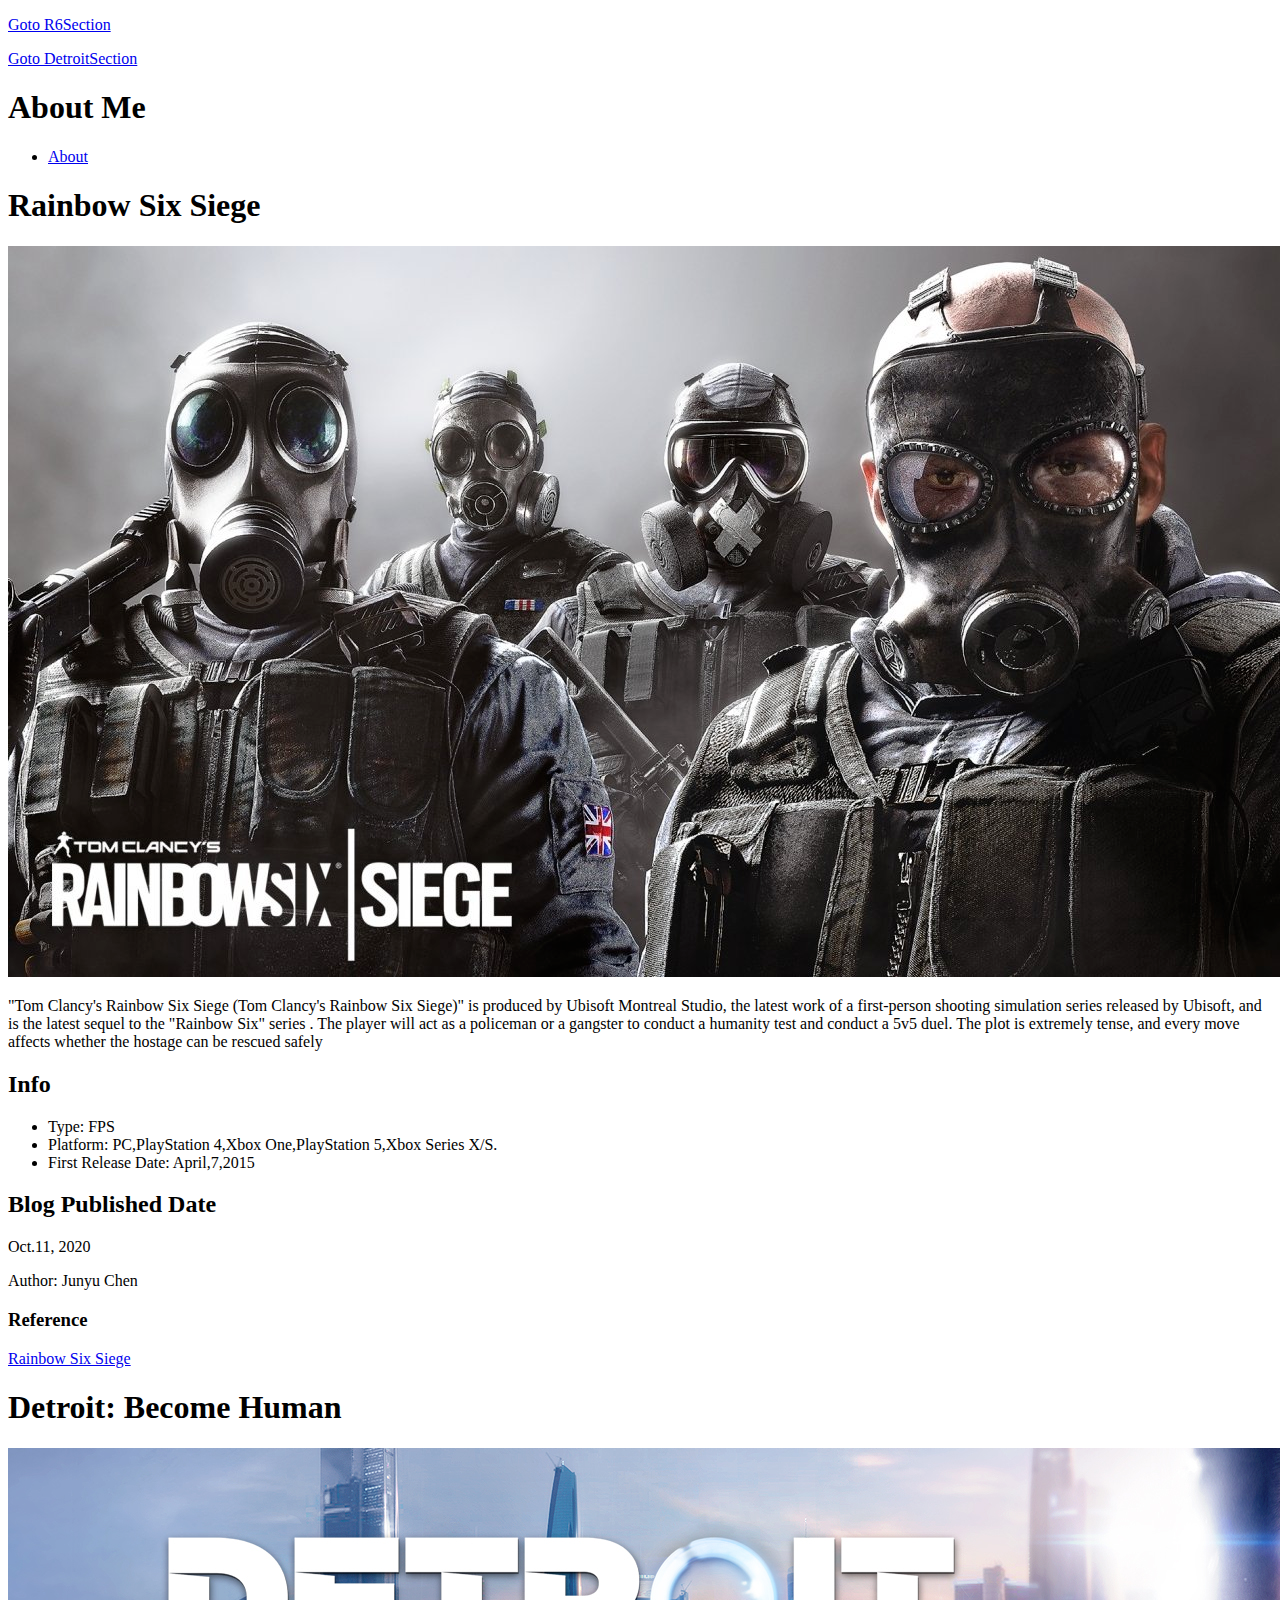
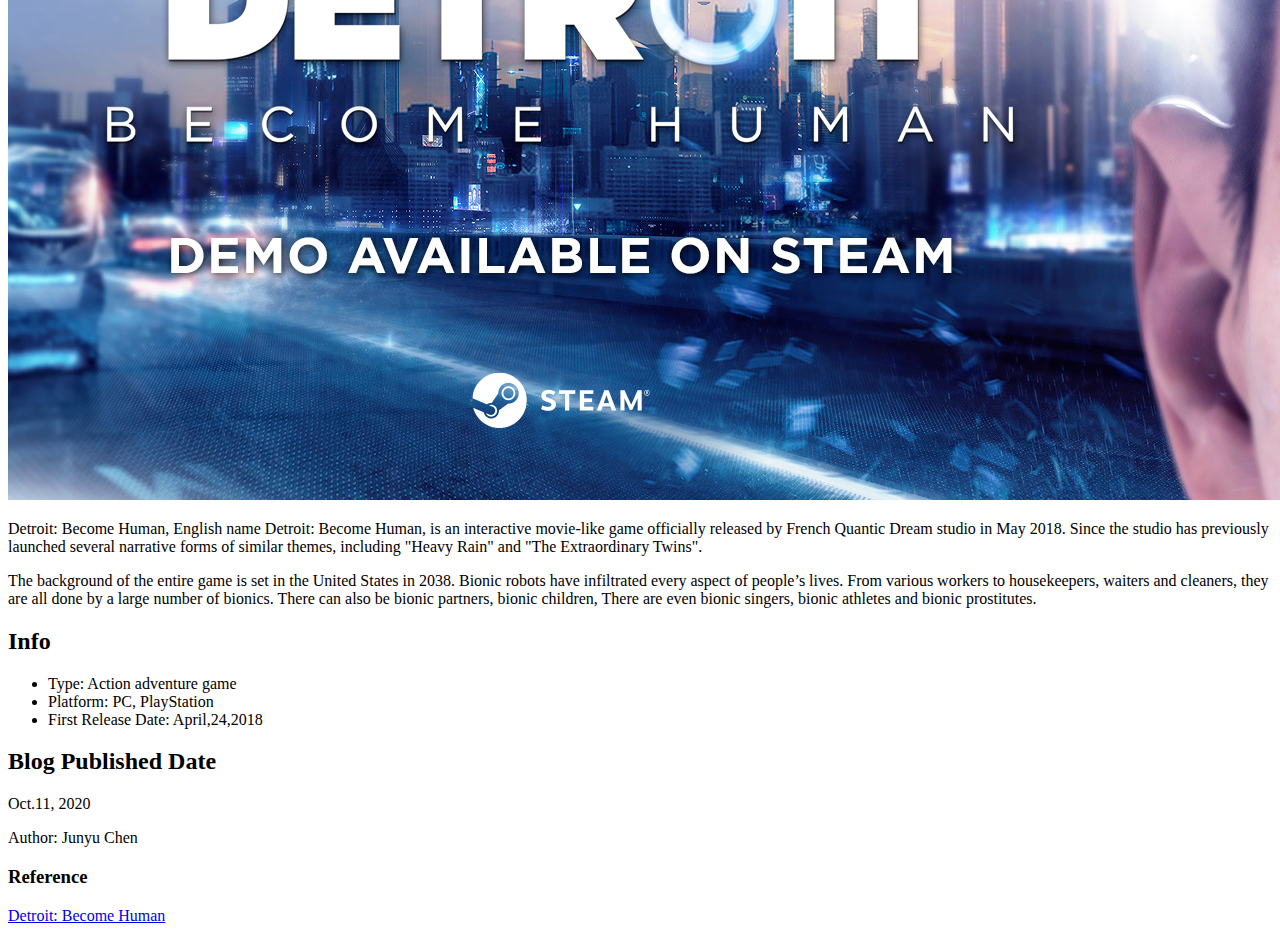
==== index.html @ 17553d14 "Add files via upload" ====
<!DOCTYPE html>
<html lang="en">
<p><a href="#Rainbow Six Siege">Goto R6Section</a>
<p><a href="#Detroit: Become Human">Goto DetroitSection</a>

    <body>
        <header>
            <h1>About Me</h1>
        </header>
        <nav>
            <ul>
                <li><a href="放网址的地方">About</a></li>
            </ul>
        </nav>
    </body>

<head>
    <meta charset="UTF-8">
    <meta name="viewport" content="width=device-width, initial-scale=1.0">
    <title>Rainbow Six Siege</title>
</head>

<h1 id="Rainbow Six Siege" class="section-heading">Rainbow Six Siege</h1>

<p><img src="R6.png" alt="Rainbow Six Siege"></p>

<p>"Tom Clancy's Rainbow Six Siege (Tom Clancy's Rainbow Six Siege)" is produced by Ubisoft Montreal Studio, the latest work of a first-person shooting simulation series released by Ubisoft, and is the latest sequel to the "Rainbow Six" series . The player will act as a policeman or a gangster to conduct a humanity test and conduct a 5v5 duel. The plot is extremely tense, and every move affects whether the hostage can be rescued safely</p>

<h2 id="Rainbow Six Siege">Info</h2>
<ul class="burndown">
    <li>Type: FPS</li>
    <li>Platform: PC,PlayStation 4,Xbox One,PlayStation 5,Xbox Series X/S.</li>
    <li>First Release Date: April,7,2015</li>
</ul>

<h2>Blog Published Date</h2>
<p>Oct.11, 2020</p>
<p>Author: Junyu Chen</p>

<h3>Reference</h3>
<p><a href="https://www.ubisoft.com/en-gb/game/rainbow-six/siege">Rainbow Six Siege</a></p>

</body>

</html>

<head>
    <meta charset="UTF-8">
    <meta name="viewport" content="width=device-width, initial-scale=1.0">
    <title>Detroit: Become Human</title>
</head>
<body>
<h1 id="Detroit: Become Human" class="section-heading">Detroit: Become Human</h1>

<p><img src="DB.png" alt="Detroit: Become Human"></p>

<p>Detroit: Become Human, English name Detroit: Become Human, is an interactive movie-like game officially released by French Quantic Dream studio in May 2018. Since the studio has previously launched several narrative forms of similar themes, including "Heavy Rain" and "The Extraordinary Twins".</p>
<p>The background of the entire game is set in the United States in 2038. Bionic robots have infiltrated every aspect of people’s lives. From various workers to housekeepers, waiters and cleaners, they are all done by a large number of bionics. There can also be bionic partners, bionic children, There are even bionic singers, bionic athletes and bionic prostitutes.</p>
<h2 id="Detroit: Become Human">Info</h2>
<ul class="burndown">
    <li>Type: Action adventure game</li>
    <li>Platform: PC, PlayStation</li>
    <li>First Release Date: April,24,2018</li>
</ul>

<h2>Blog Published Date</h2>
<p>Oct.11, 2020</p>
<p>Author: Junyu Chen</p>

<h3>Reference</h3>
<p><a href="https://www.playstation.com/en-us/games/detroit-become-human-ps4/">Detroit: Become Human</a></p>


</html>
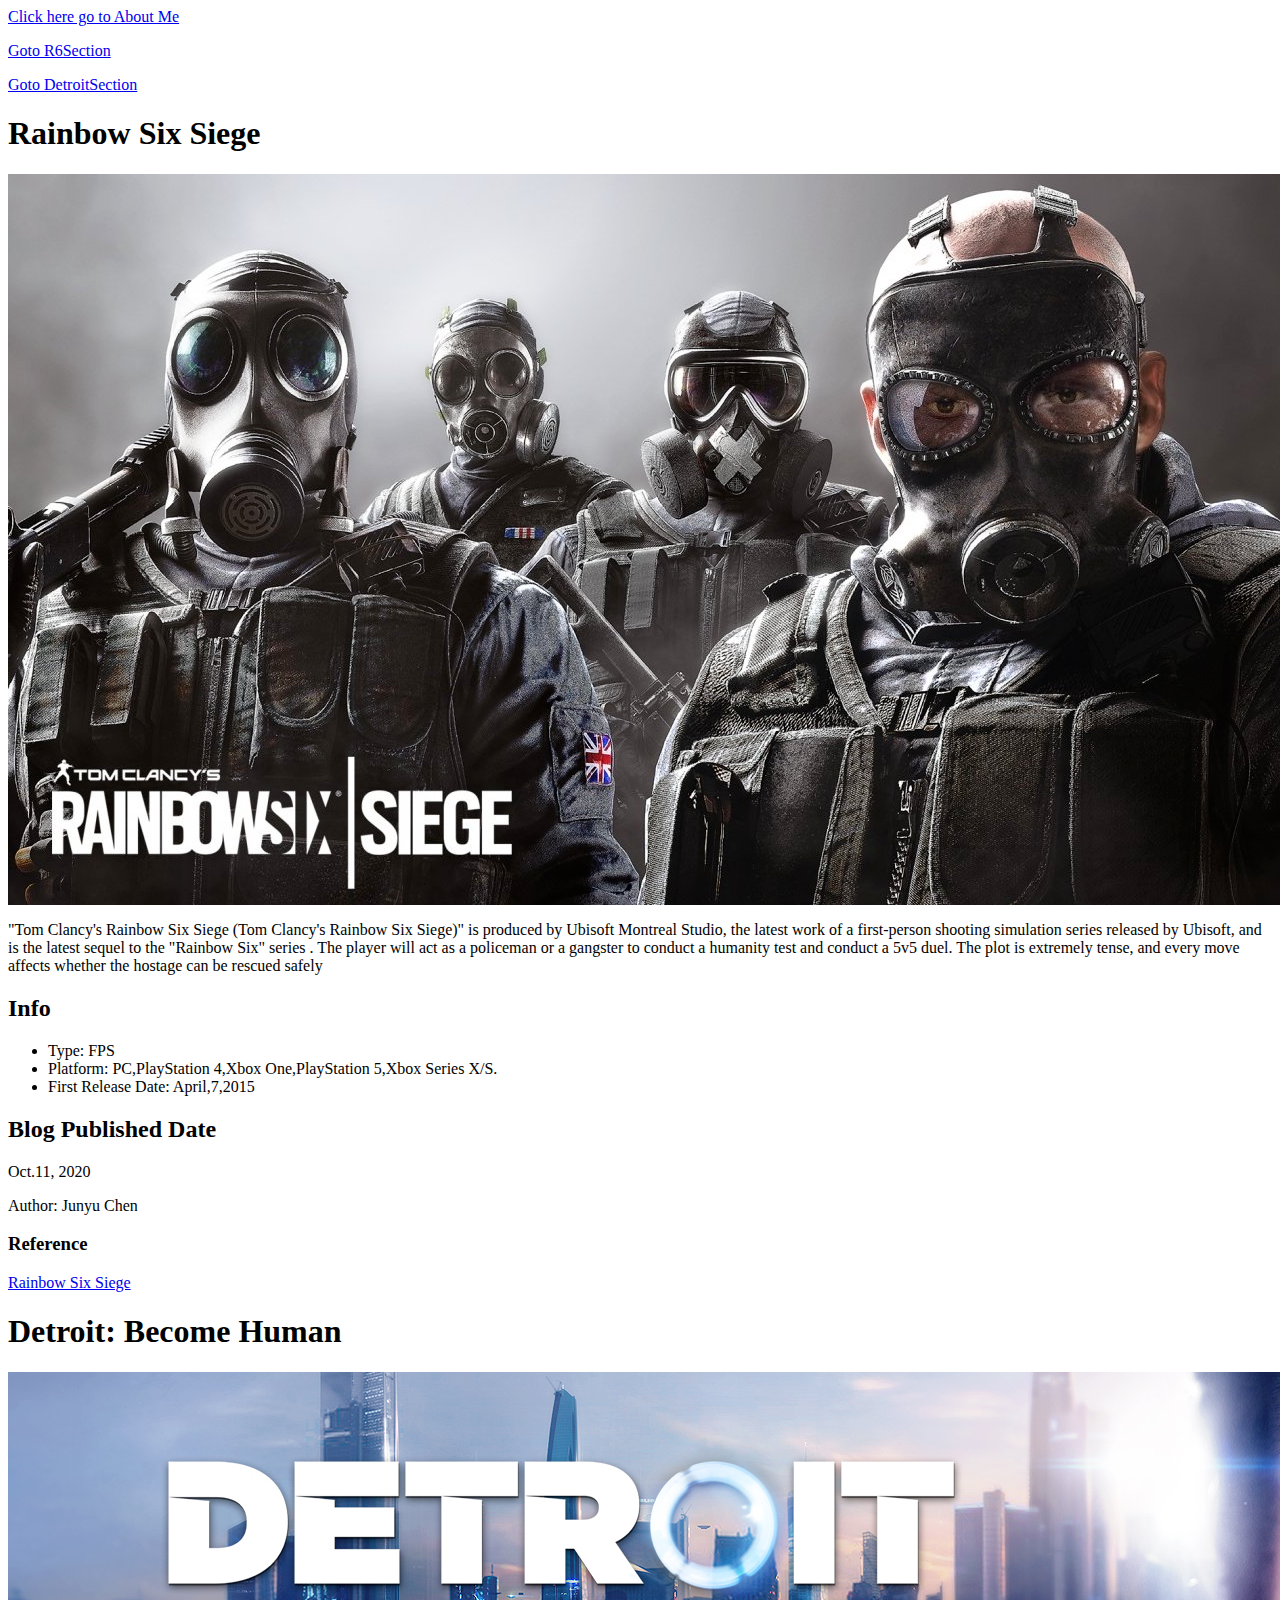
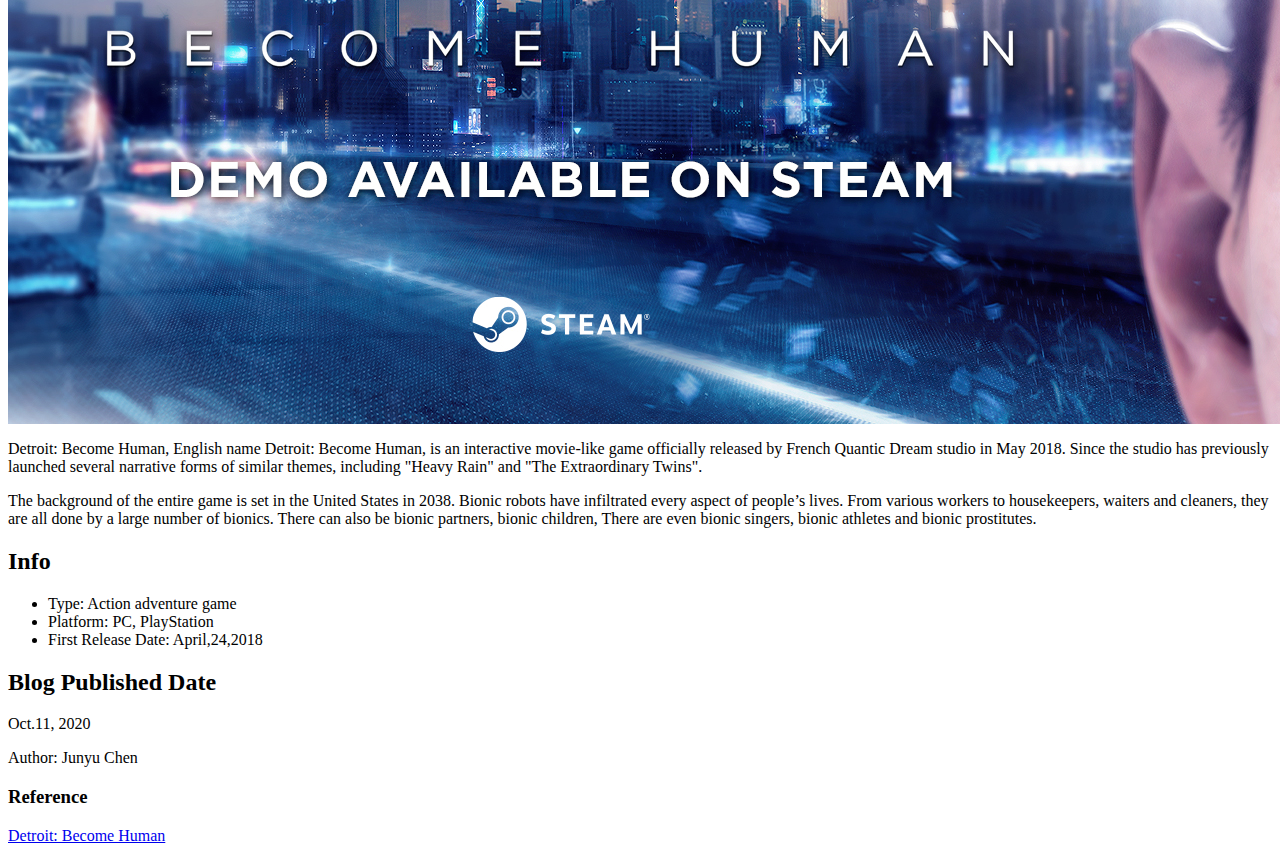
==== commit f4184046: "Add files via upload" ====
--- a/index.html
+++ b/index.html
@@ -1,18 +1,9 @@
+<a href="about.html">Click here go to About Me</a>
 <!DOCTYPE html>
 <html lang="en">
 <p><a href="#Rainbow Six Siege">Goto R6Section</a>
 <p><a href="#Detroit: Become Human">Goto DetroitSection</a>
 
-    <body>
-        <header>
-            <h1>About Me</h1>
-        </header>
-        <nav>
-            <ul>
-                <li><a href="放网址的地方">About</a></li>
-            </ul>
-        </nav>
-    </body>
 
 <head>
     <meta charset="UTF-8">
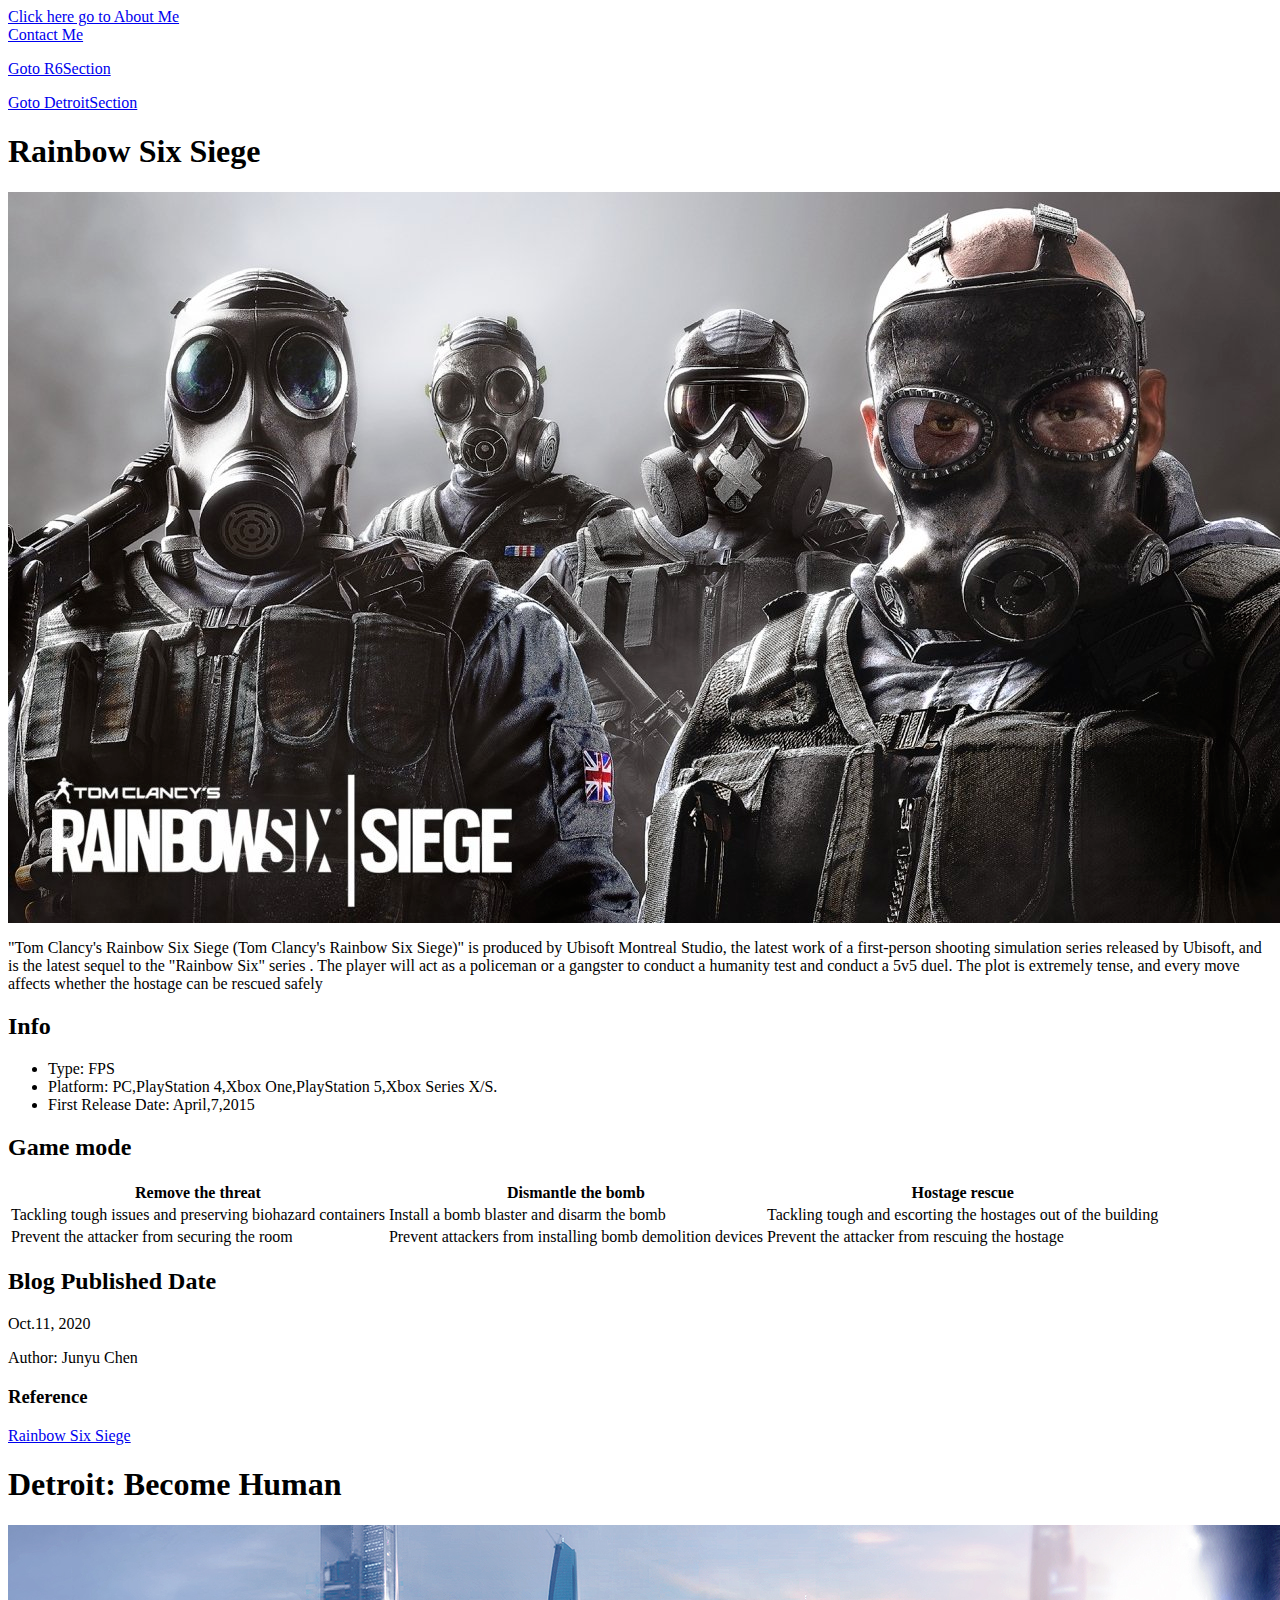
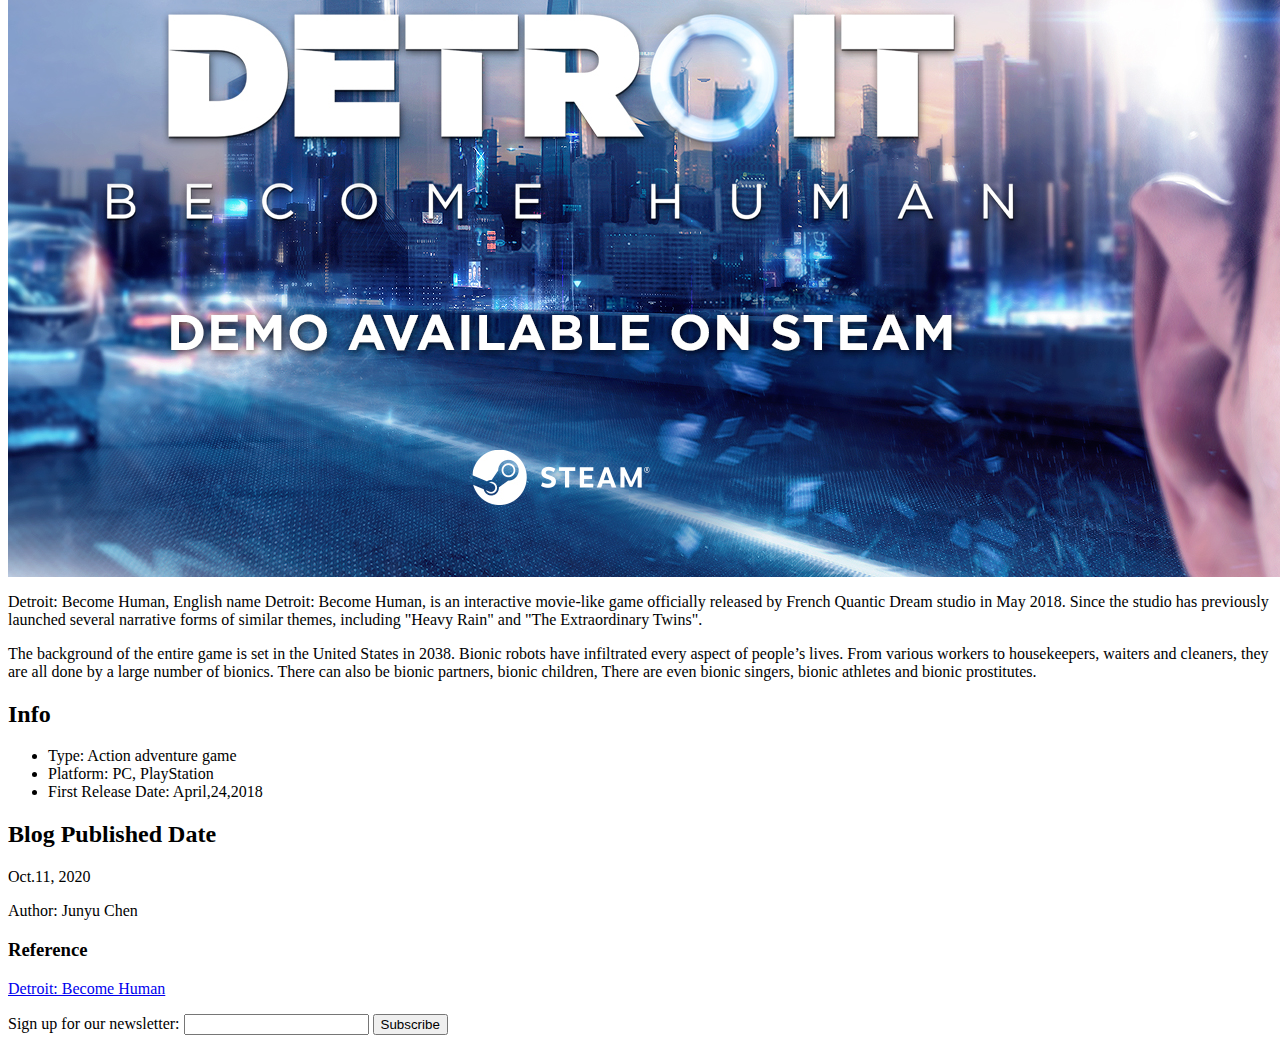
==== commit ecfd224f: "Add files via upload" ====
--- a/index.html
+++ b/index.html
@@ -1,4 +1,5 @@
 <a href="about.html">Click here go to About Me</a>
+<br><a href="contact.html">Contact Me</a>
 <!DOCTYPE html>
 <html lang="en">
 <p><a href="#Rainbow Six Siege">Goto R6Section</a>
@@ -23,6 +24,25 @@
     <li>Platform: PC,PlayStation 4,Xbox One,PlayStation 5,Xbox Series X/S.</li>
     <li>First Release Date: April,7,2015</li>
 </ul>
+
+<h2>Game mode</h2>
+<table>
+    <tr>
+        <th>Remove the threat</th>
+        <th>Dismantle the bomb</th>
+        <th>Hostage rescue</th>
+    </tr>
+    <tr>
+        <td>Tackling tough issues and preserving biohazard containers</td>
+        <td>Install a bomb blaster and disarm the bomb</td>
+        <td>Tackling tough and escorting the hostages out of the building</td>
+    </tr>
+    <tr>
+        <td>Prevent the attacker from securing the room</td>
+        <td>Prevent attackers from installing bomb demolition devices</td>
+        <td>Prevent the attacker from rescuing the hostage</td>
+    </tr>
+</table>
 
 <h2>Blog Published Date</h2>
 <p>Oct.11, 2020</p>
@@ -62,4 +82,13 @@
 <p><a href="https://www.playstation.com/en-us/games/detroit-become-human-ps4/">Detroit: Become Human</a></p>
 
 
+<section>
+    <form>
+        <label>Sign up for our newsletter:
+            <input type="text">
+        </label>
+        <button>Subscribe</button>
+    </form>
+</section>
+
 </html>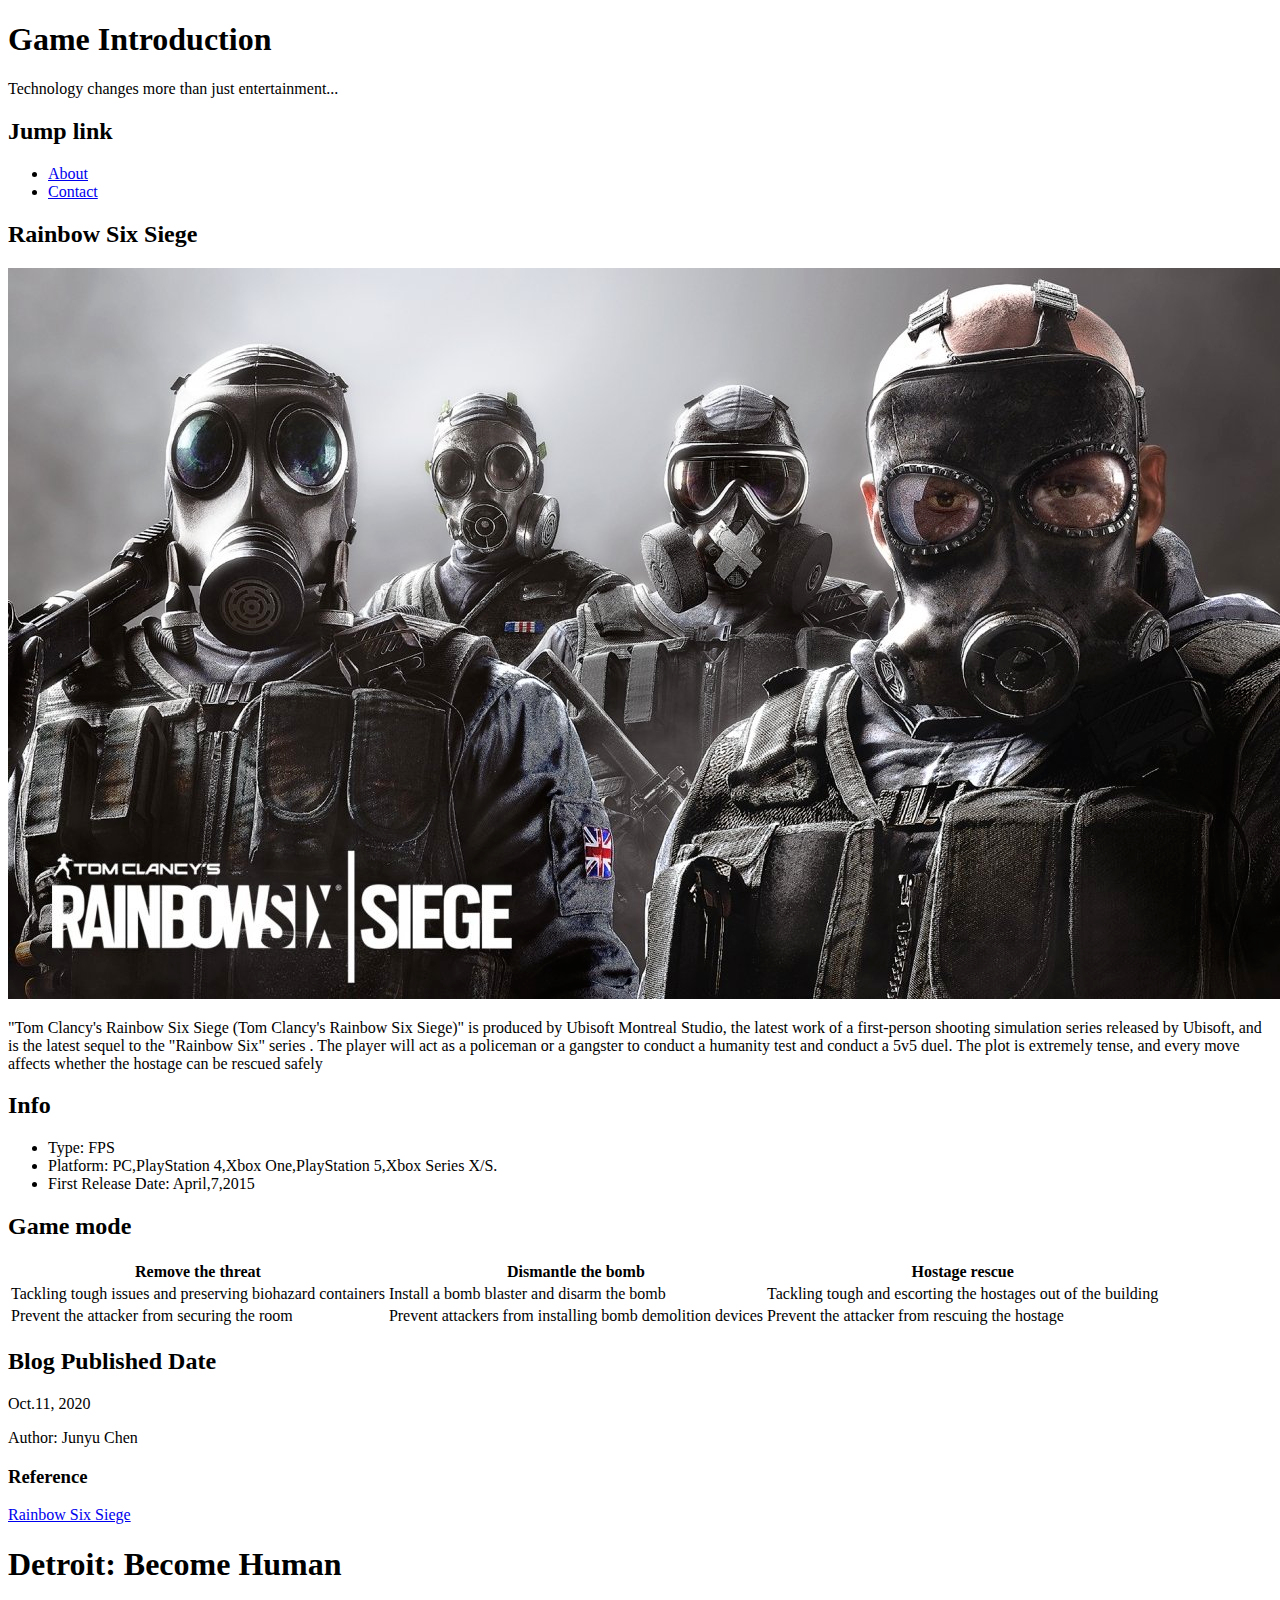
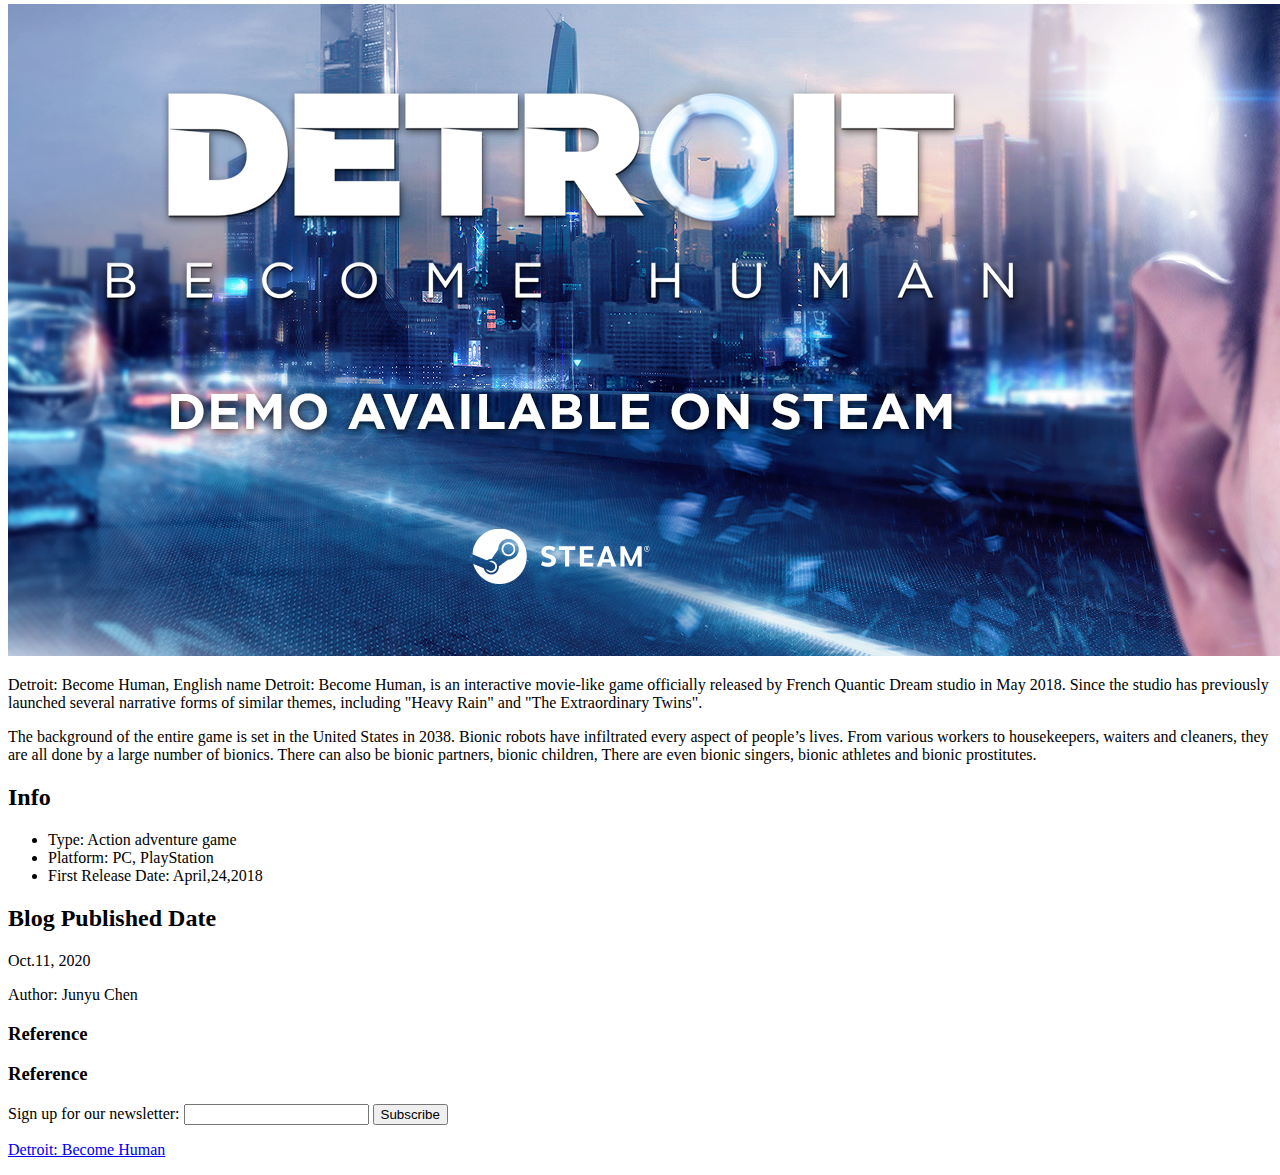
==== commit fe4f1911: "Add files via upload" ====
--- a/index.html
+++ b/index.html
@@ -1,94 +1,123 @@
-<a href="about.html">Click here go to About Me</a>
-<br><a href="contact.html">Contact Me</a>
 <!DOCTYPE html>
 <html lang="en">
-<p><a href="#Rainbow Six Siege">Goto R6Section</a>
-<p><a href="#Detroit: Become Human">Goto DetroitSection</a>
+  <head>
+    <meta charset="UTF-8" />
+    <title>Game</title>
+    <meta name="viewport" content="width=device-width, initial-scale=1.0" />
+  </head>
 
+  <body>
+    <header>
+      <h1>Game Introduction</h1>
+      <p>Technology changes more than just entertainment...</p>
+      <h2>Jump link</h2>
 
-<head>
-    <meta charset="UTF-8">
-    <meta name="viewport" content="width=device-width, initial-scale=1.0">
-    <title>Rainbow Six Siege</title>
-</head>
+      <nav>
+        <ul>
+          <li><a href="about.html">About</a></li>
+          <li><a href="contact.html">Contact</a></li>
+        </ul>
+      </nav>
+    </header>
 
-<h1 id="Rainbow Six Siege" class="section-heading">Rainbow Six Siege</h1>
+    <h2 id="Rainbow2" class="section-heading">Rainbow Six Siege</h2>
 
-<p><img src="R6.png" alt="Rainbow Six Siege"></p>
+    <p><img src="R6.png" alt="Rainbow Six Siege" /></p>
 
-<p>"Tom Clancy's Rainbow Six Siege (Tom Clancy's Rainbow Six Siege)" is produced by Ubisoft Montreal Studio, the latest work of a first-person shooting simulation series released by Ubisoft, and is the latest sequel to the "Rainbow Six" series . The player will act as a policeman or a gangster to conduct a humanity test and conduct a 5v5 duel. The plot is extremely tense, and every move affects whether the hostage can be rescued safely</p>
+    <p>
+      "Tom Clancy's Rainbow Six Siege (Tom Clancy's Rainbow Six Siege)" is
+      produced by Ubisoft Montreal Studio, the latest work of a first-person
+      shooting simulation series released by Ubisoft, and is the latest sequel
+      to the "Rainbow Six" series . The player will act as a policeman or a
+      gangster to conduct a humanity test and conduct a 5v5 duel. The plot is
+      extremely tense, and every move affects whether the hostage can be rescued
+      safely
+    </p>
 
-<h2 id="Rainbow Six Siege">Info</h2>
-<ul class="burndown">
-    <li>Type: FPS</li>
-    <li>Platform: PC,PlayStation 4,Xbox One,PlayStation 5,Xbox Series X/S.</li>
-    <li>First Release Date: April,7,2015</li>
-</ul>
+    <h2 id="Rainbow">Info</h2>
+    <ul class="burndown">
+      <li>Type: FPS</li>
+      <li>
+        Platform: PC,PlayStation 4,Xbox One,PlayStation 5,Xbox Series X/S.
+      </li>
+      <li>First Release Date: April,7,2015</li>
+    </ul>
 
-<h2>Game mode</h2>
-<table>
-    <tr>
+    <h2>Game mode</h2>
+    <table>
+      <tr>
         <th>Remove the threat</th>
         <th>Dismantle the bomb</th>
         <th>Hostage rescue</th>
-    </tr>
-    <tr>
+      </tr>
+      <tr>
         <td>Tackling tough issues and preserving biohazard containers</td>
         <td>Install a bomb blaster and disarm the bomb</td>
         <td>Tackling tough and escorting the hostages out of the building</td>
-    </tr>
-    <tr>
+      </tr>
+      <tr>
         <td>Prevent the attacker from securing the room</td>
         <td>Prevent attackers from installing bomb demolition devices</td>
         <td>Prevent the attacker from rescuing the hostage</td>
-    </tr>
-</table>
+      </tr>
+    </table>
 
-<h2>Blog Published Date</h2>
-<p>Oct.11, 2020</p>
-<p>Author: Junyu Chen</p>
+    <h2>Blog Published Date</h2>
+    <p>Oct.11, 2020</p>
+    <p>Author: Junyu Chen</p>
 
-<h3>Reference</h3>
-<p><a href="https://www.ubisoft.com/en-gb/game/rainbow-six/siege">Rainbow Six Siege</a></p>
+    <h3>Reference</h3>
+    <p>
+      <a href="https://www.ubisoft.com/en-gb/game/rainbow-six/siege"
+        >Rainbow Six Siege</a
+      >
+    </p>
+    <h1 id="Detroit" class="section-heading">Detroit: Become Human</h1>
 
-</body>
+    <p><img src="DB.png" alt="Detroit: Become Human" /></p>
 
-</html>
+    <p>
+      Detroit: Become Human, English name Detroit: Become Human, is an
+      interactive movie-like game officially released by French Quantic Dream
+      studio in May 2018. Since the studio has previously launched several
+      narrative forms of similar themes, including "Heavy Rain" and "The
+      Extraordinary Twins".
+    </p>
+    <p>
+      The background of the entire game is set in the United States in 2038.
+      Bionic robots have infiltrated every aspect of people’s lives. From
+      various workers to housekeepers, waiters and cleaners, they are all done
+      by a large number of bionics. There can also be bionic partners, bionic
+      children, There are even bionic singers, bionic athletes and bionic
+      prostitutes.
+    </p>
+    <h2 id="Detroit2">Info</h2>
+    <ul class="burndown">
+      <li>Type: Action adventure game</li>
+      <li>Platform: PC, PlayStation</li>
+      <li>First Release Date: April,24,2018</li>
+    </ul>
 
-<head>
-    <meta charset="UTF-8">
-    <meta name="viewport" content="width=device-width, initial-scale=1.0">
-    <title>Detroit: Become Human</title>
-</head>
-<body>
-<h1 id="Detroit: Become Human" class="section-heading">Detroit: Become Human</h1>
+    <h2>Blog Published Date</h2>
+    <p>Oct.11, 2020</p>
+    <p>Author: Junyu Chen</p>
 
-<p><img src="DB.png" alt="Detroit: Become Human"></p>
-
-<p>Detroit: Become Human, English name Detroit: Become Human, is an interactive movie-like game officially released by French Quantic Dream studio in May 2018. Since the studio has previously launched several narrative forms of similar themes, including "Heavy Rain" and "The Extraordinary Twins".</p>
-<p>The background of the entire game is set in the United States in 2038. Bionic robots have infiltrated every aspect of people’s lives. From various workers to housekeepers, waiters and cleaners, they are all done by a large number of bionics. There can also be bionic partners, bionic children, There are even bionic singers, bionic athletes and bionic prostitutes.</p>
-<h2 id="Detroit: Become Human">Info</h2>
-<ul class="burndown">
-    <li>Type: Action adventure game</li>
-    <li>Platform: PC, PlayStation</li>
-    <li>First Release Date: April,24,2018</li>
-</ul>
-
-<h2>Blog Published Date</h2>
-<p>Oct.11, 2020</p>
-<p>Author: Junyu Chen</p>
-
-<h3>Reference</h3>
-<p><a href="https://www.playstation.com/en-us/games/detroit-become-human-ps4/">Detroit: Become Human</a></p>
-
-
-<section>
-    <form>
-        <label>Sign up for our newsletter:
-            <input type="text">
+    <h3>Reference</h3>
+    <section>
+      <h3>Reference</h3>
+      <form>
+        <label
+          >Sign up for our newsletter:
+          <input type="text" />
         </label>
         <button>Subscribe</button>
-    </form>
-</section>
-
-</html>+      </form>
+    </section>
+    <p>
+      <a
+        href="https://www.playstation.com/en-us/games/detroit-become-human-ps4/"
+        >Detroit: Become Human</a
+      >
+    </p>
+  </body>
+</html>
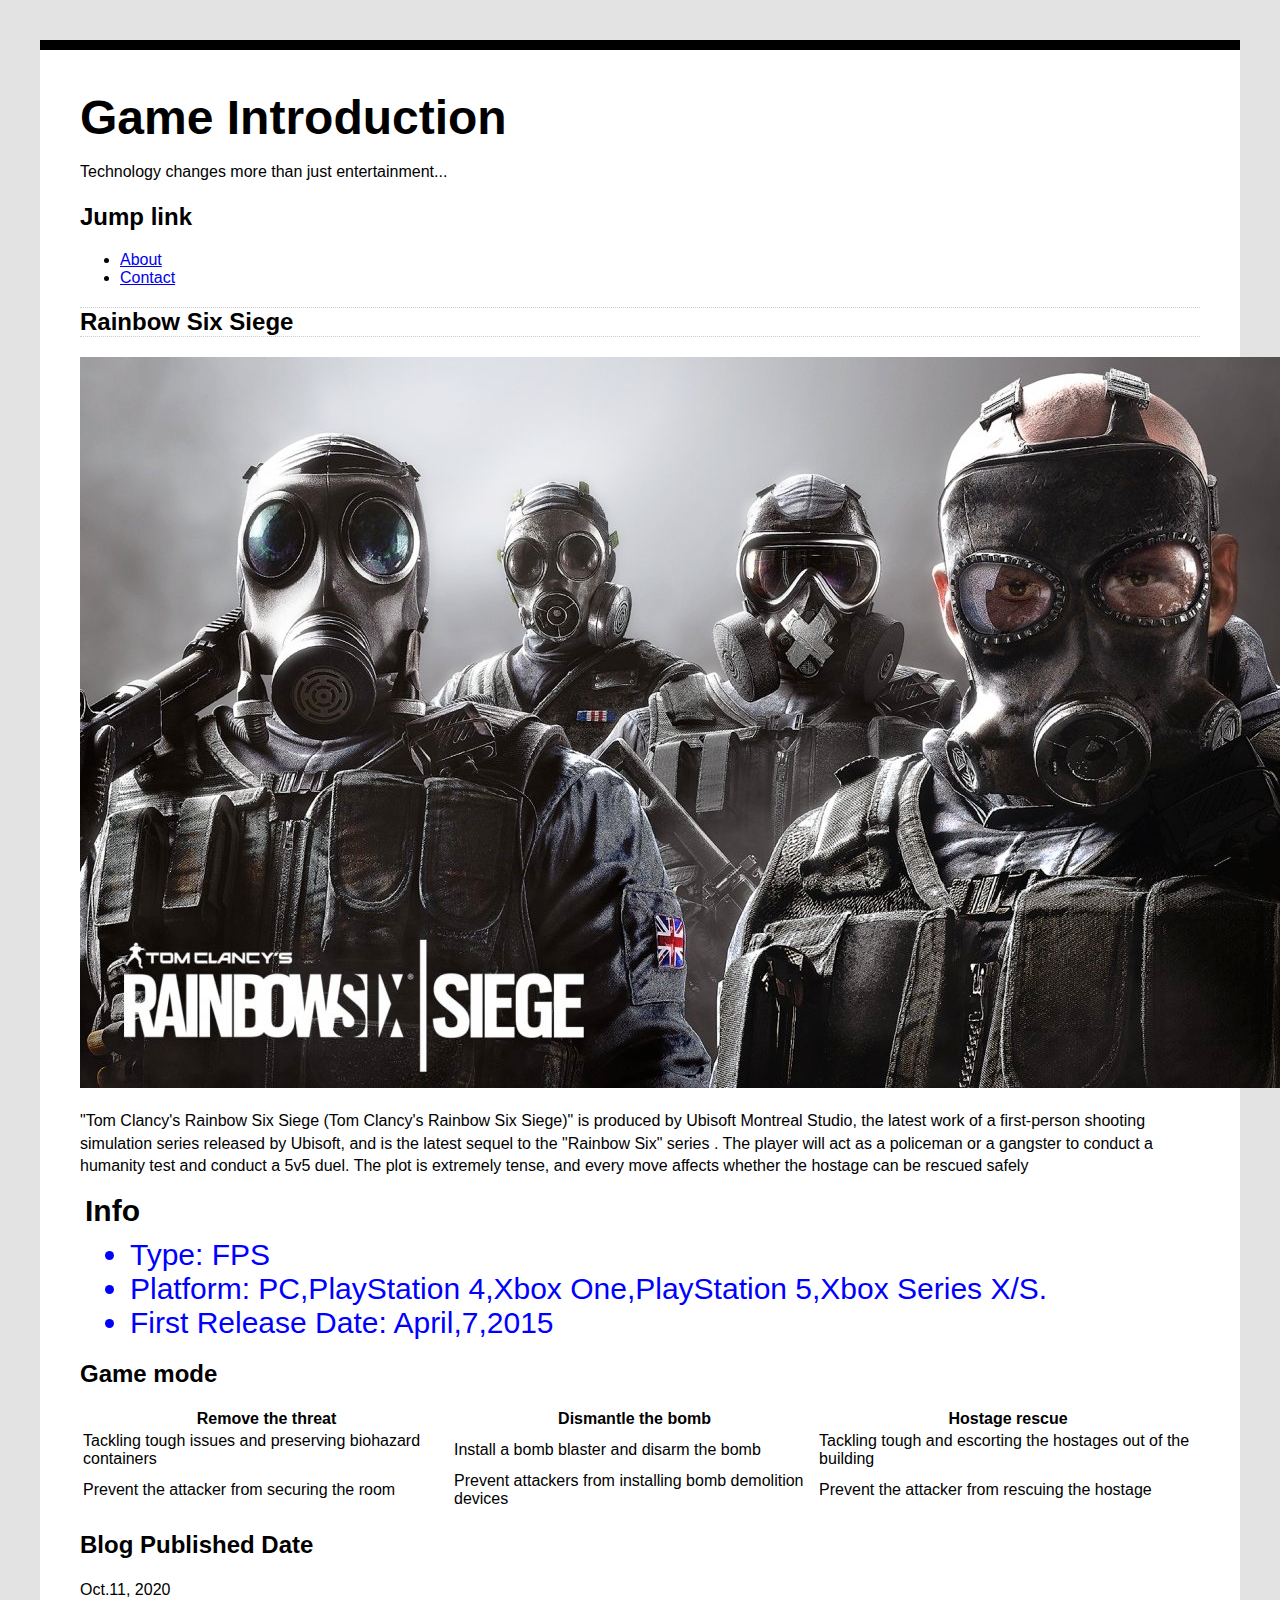
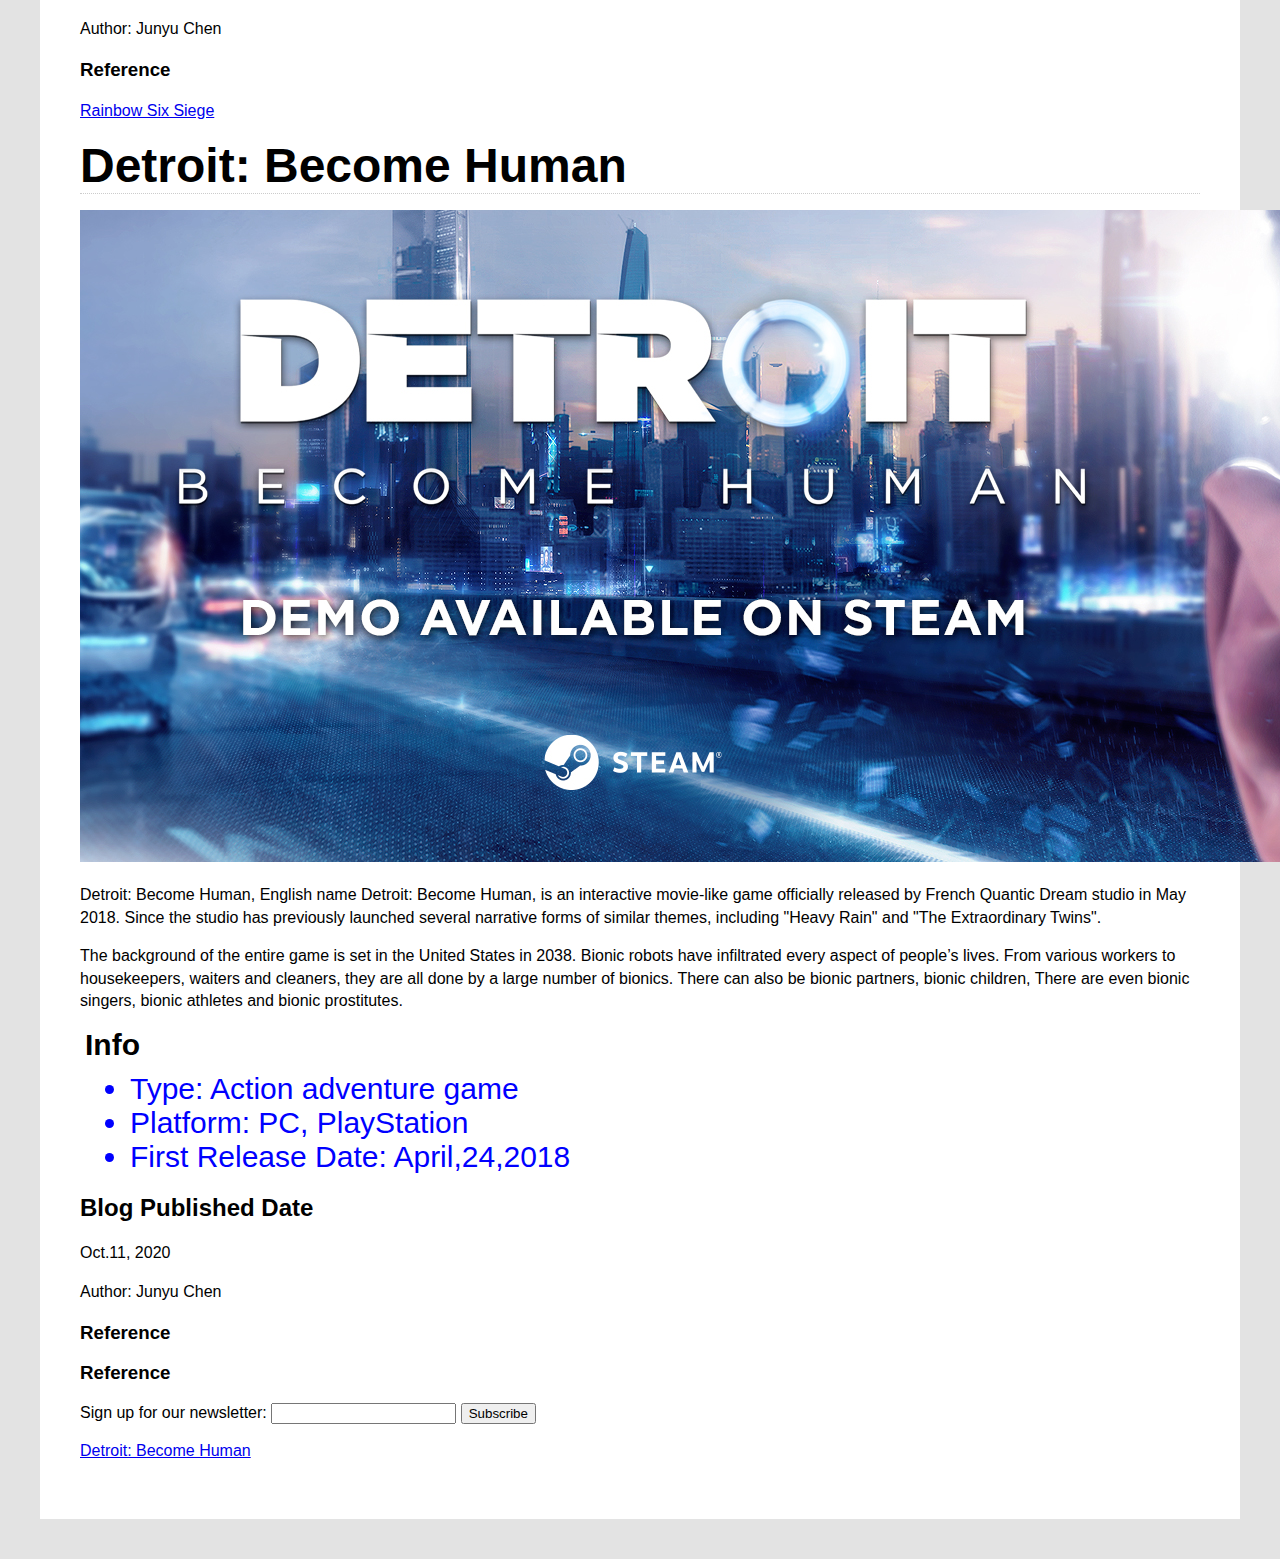
==== commit c46a3b79: "Add files via upload" ====
--- a/index.html
+++ b/index.html
@@ -4,6 +4,7 @@
     <meta charset="UTF-8" />
     <title>Game</title>
     <meta name="viewport" content="width=device-width, initial-scale=1.0" />
+    <link rel="stylesheet" href="style.css">
   </head>
 
   <body>
--- a/style.css
+++ b/style.css
@@ -0,0 +1,52 @@
+html {
+    background: #e3e3e3;
+}
+
+body {
+    font-family: Arial, Helvetica, sans-serif;
+    margin: 40px;
+    padding: 40px;
+    color: black;
+    border-top: 10px solid black;
+    background: #fff; 
+}
+
+h1 {
+    font-size: 3em;
+    margin: 0;
+
+}
+
+p {
+    line-height: 1.4em;
+
+}
+
+
+#Rainbow2 {
+    border-top: 1px dotted #ccc;
+}
+
+.section-heading {
+    border-bottom: 1px dotted #ccc;
+}
+
+#Rainbow {
+    margin: 5px;
+    font-weight: bold;
+    font-size: 30px;
+    color: black;
+}
+
+#Detroit2 {
+    margin: 5px;
+    font-weight: bold;
+    font-size: 30px;
+    color: black;
+}
+
+.burndown {
+    margin: 10px;
+    font-size: 30px;
+    color: blue;
+}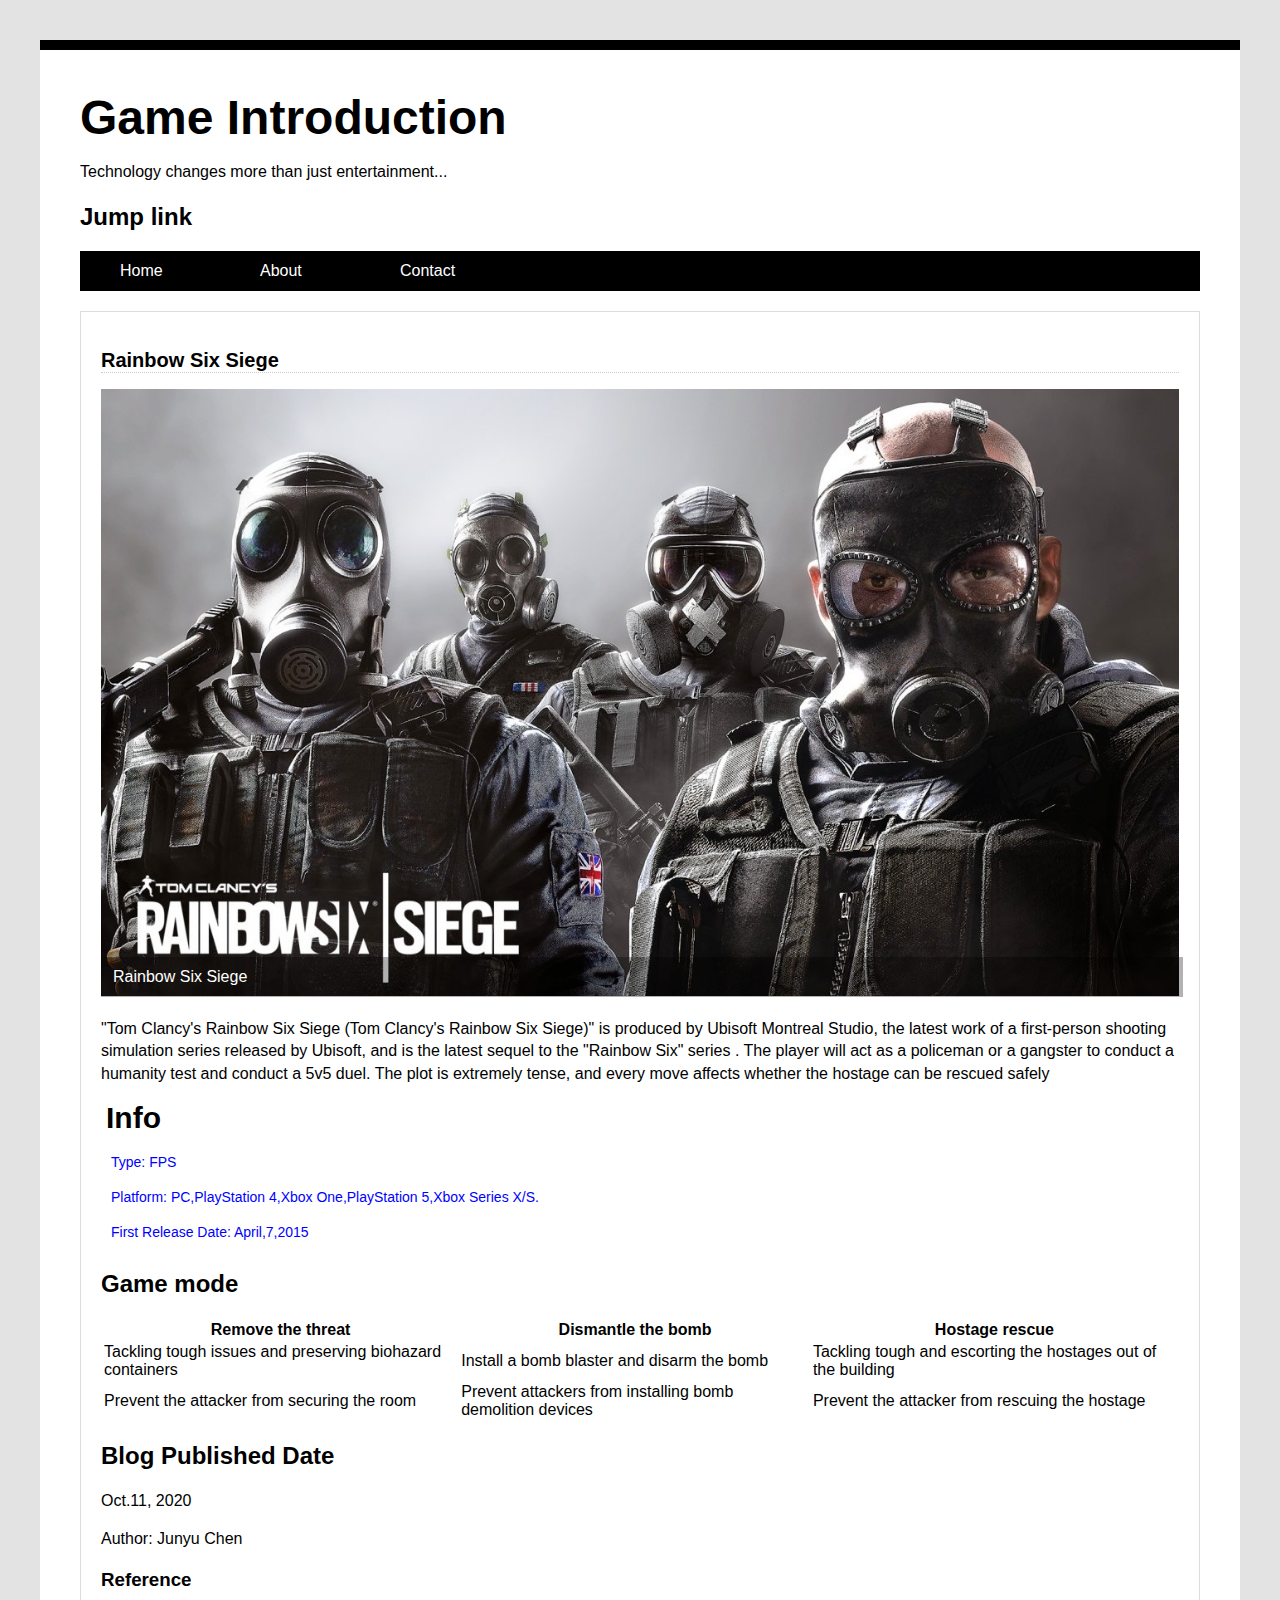
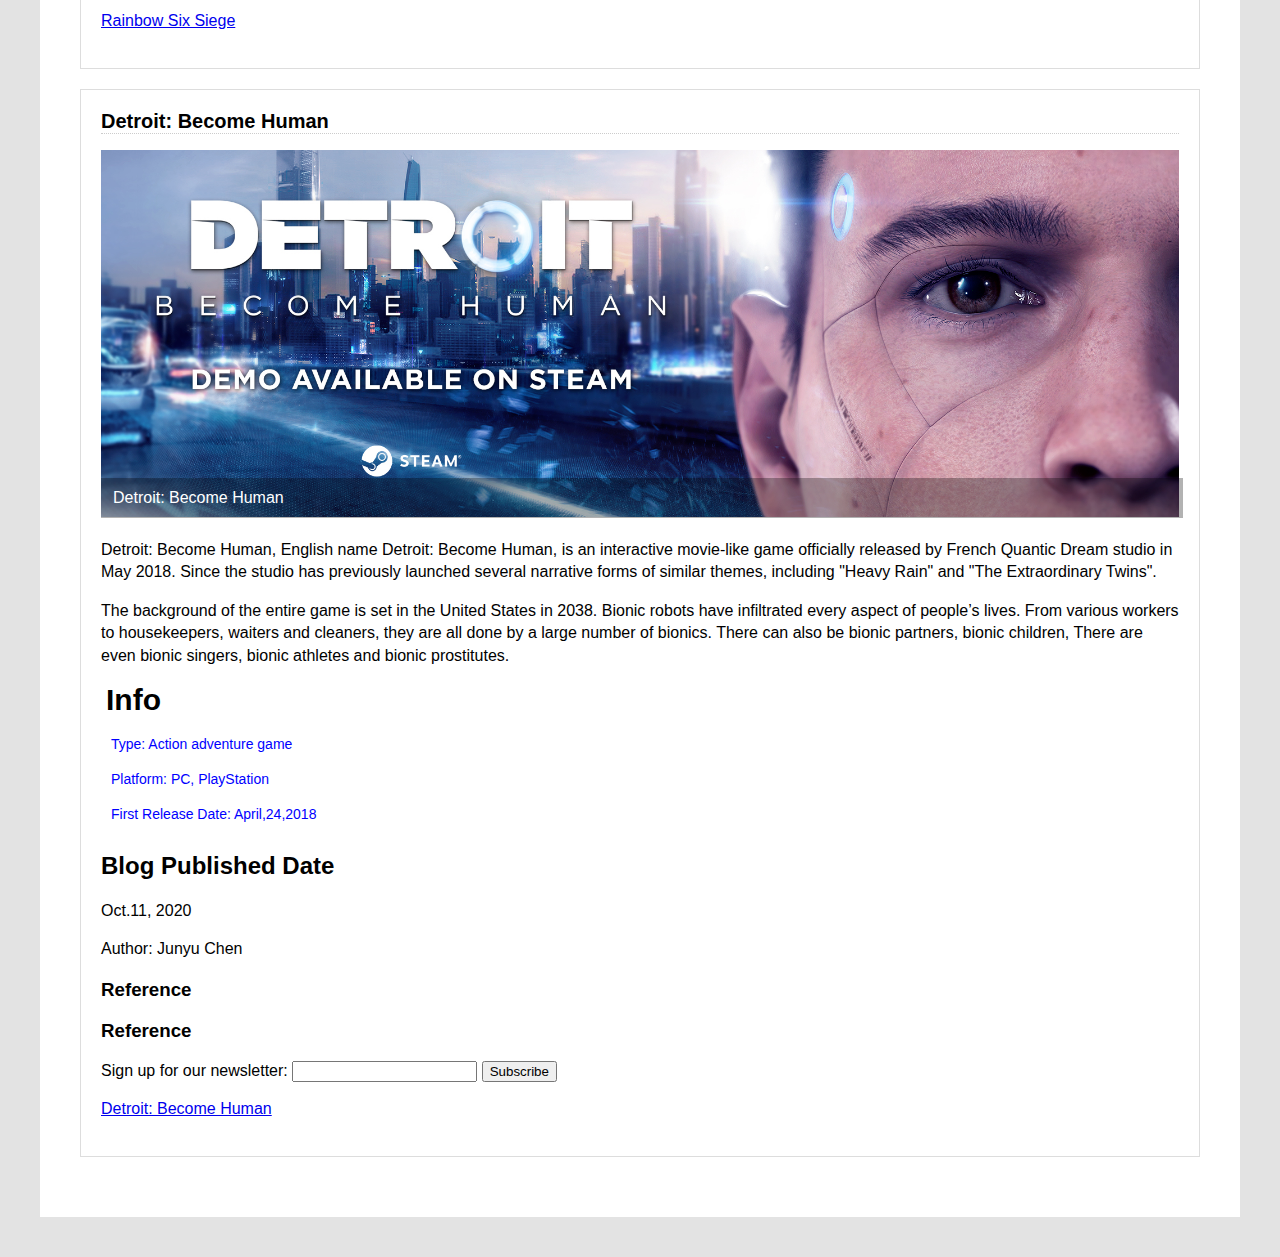
==== commit ce11bc83: "Add files via upload" ====
--- a/index.html
+++ b/index.html
@@ -8,117 +8,167 @@
   </head>
 
   <body>
-    <header>
+    <header class="fixed">
       <h1>Game Introduction</h1>
       <p>Technology changes more than just entertainment...</p>
       <h2>Jump link</h2>
 
-      <nav>
+      <nav class="nav-menu">
         <ul>
+          <li><a href="index.html">Home</a></li>
           <li><a href="about.html">About</a></li>
           <li><a href="contact.html">Contact</a></li>
         </ul>
       </nav>
     </header>
 
-    <h2 id="Rainbow2" class="section-heading">Rainbow Six Siege</h2>
 
-    <p><img src="R6.png" alt="Rainbow Six Siege" /></p>
 
-    <p>
-      "Tom Clancy's Rainbow Six Siege (Tom Clancy's Rainbow Six Siege)" is
-      produced by Ubisoft Montreal Studio, the latest work of a first-person
-      shooting simulation series released by Ubisoft, and is the latest sequel
-      to the "Rainbow Six" series . The player will act as a policeman or a
-      gangster to conduct a humanity test and conduct a 5v5 duel. The plot is
-      extremely tense, and every move affects whether the hostage can be rescued
-      safely
-    </p>
+    <section class="content">
 
-    <h2 id="Rainbow">Info</h2>
-    <ul class="burndown">
-      <li>Type: FPS</li>
-      <li>
-        Platform: PC,PlayStation 4,Xbox One,PlayStation 5,Xbox Series X/S.
-      </li>
-      <li>First Release Date: April,7,2015</li>
-    </ul>
 
-    <h2>Game mode</h2>
-    <table>
-      <tr>
-        <th>Remove the threat</th>
-        <th>Dismantle the bomb</th>
-        <th>Hostage rescue</th>
-      </tr>
-      <tr>
-        <td>Tackling tough issues and preserving biohazard containers</td>
-        <td>Install a bomb blaster and disarm the bomb</td>
-        <td>Tackling tough and escorting the hostages out of the building</td>
-      </tr>
-      <tr>
-        <td>Prevent the attacker from securing the room</td>
-        <td>Prevent attackers from installing bomb demolition devices</td>
-        <td>Prevent the attacker from rescuing the hostage</td>
-      </tr>
-    </table>
 
-    <h2>Blog Published Date</h2>
-    <p>Oct.11, 2020</p>
-    <p>Author: Junyu Chen</p>
+      <div class="item">
 
-    <h3>Reference</h3>
-    <p>
-      <a href="https://www.ubisoft.com/en-gb/game/rainbow-six/siege"
-        >Rainbow Six Siege</a
-      >
-    </p>
-    <h1 id="Detroit" class="section-heading">Detroit: Become Human</h1>
 
-    <p><img src="DB.png" alt="Detroit: Become Human" /></p>
 
-    <p>
-      Detroit: Become Human, English name Detroit: Become Human, is an
-      interactive movie-like game officially released by French Quantic Dream
-      studio in May 2018. Since the studio has previously launched several
-      narrative forms of similar themes, including "Heavy Rain" and "The
-      Extraordinary Twins".
-    </p>
-    <p>
-      The background of the entire game is set in the United States in 2038.
-      Bionic robots have infiltrated every aspect of people’s lives. From
-      various workers to housekeepers, waiters and cleaners, they are all done
-      by a large number of bionics. There can also be bionic partners, bionic
-      children, There are even bionic singers, bionic athletes and bionic
-      prostitutes.
-    </p>
-    <h2 id="Detroit2">Info</h2>
-    <ul class="burndown">
-      <li>Type: Action adventure game</li>
-      <li>Platform: PC, PlayStation</li>
-      <li>First Release Date: April,24,2018</li>
-    </ul>
+        <h2 id="Rainbow2" class="section-heading">Rainbow Six Siege</h2>
 
-    <h2>Blog Published Date</h2>
-    <p>Oct.11, 2020</p>
-    <p>Author: Junyu Chen</p>
+        <p class="caption"><img src="R6.png" alt="Rainbow Six Siege" />
 
-    <h3>Reference</h3>
-    <section>
-      <h3>Reference</h3>
-      <form>
-        <label
-          >Sign up for our newsletter:
-          <input type="text" />
-        </label>
-        <button>Subscribe</button>
-      </form>
+         <span class="text">Rainbow Six Siege</span>
+        </p>
+    
+        <p>
+          "Tom Clancy's Rainbow Six Siege (Tom Clancy's Rainbow Six Siege)" is
+          produced by Ubisoft Montreal Studio, the latest work of a first-person
+          shooting simulation series released by Ubisoft, and is the latest sequel
+          to the "Rainbow Six" series . The player will act as a policeman or a
+          gangster to conduct a humanity test and conduct a 5v5 duel. The plot is
+          extremely tense, and every move affects whether the hostage can be rescued
+          safely
+        </p>
+    
+        <h2 id="Rainbow">Info</h2>
+        <ul class="burndown">
+          <li>Type: FPS</li>
+          <li>
+            Platform: PC,PlayStation 4,Xbox One,PlayStation 5,Xbox Series X/S.
+          </li>
+          <li>First Release Date: April,7,2015</li>
+        </ul>
+    
+        <h2>Game mode</h2>
+        <table>
+          <tr>
+            <th>Remove the threat</th>
+            <th>Dismantle the bomb</th>
+            <th>Hostage rescue</th>
+          </tr>
+          <tr>
+            <td>Tackling tough issues and preserving biohazard containers</td>
+            <td>Install a bomb blaster and disarm the bomb</td>
+            <td>Tackling tough and escorting the hostages out of the building</td>
+          </tr>
+          <tr>
+            <td>Prevent the attacker from securing the room</td>
+            <td>Prevent attackers from installing bomb demolition devices</td>
+            <td>Prevent the attacker from rescuing the hostage</td>
+          </tr>
+        </table>
+    
+        <h2>Blog Published Date</h2>
+        <p>Oct.11, 2020</p>
+        <p>Author: Junyu Chen</p>
+    
+        <h3>Reference</h3>
+        <p>
+          <a href="https://www.ubisoft.com/en-gb/game/rainbow-six/siege"
+            >Rainbow Six Siege</a
+          >
+        </p>
+
+      </div>
+
+
+      <div class="item">
+
+
+
+        <h1 id="Detroit" class="section-heading">Detroit: Become Human</h1>
+
+        <p class="caption"><img src="DB.png" alt="Detroit: Become Human" />
+
+<span class="text">Detroit: Become Human</span>
+        </p>
+    
+        <p>
+          Detroit: Become Human, English name Detroit: Become Human, is an
+          interactive movie-like game officially released by French Quantic Dream
+          studio in May 2018. Since the studio has previously launched several
+          narrative forms of similar themes, including "Heavy Rain" and "The
+          Extraordinary Twins".
+        </p>
+        <p>
+          The background of the entire game is set in the United States in 2038.
+          Bionic robots have infiltrated every aspect of people’s lives. From
+          various workers to housekeepers, waiters and cleaners, they are all done
+          by a large number of bionics. There can also be bionic partners, bionic
+          children, There are even bionic singers, bionic athletes and bionic
+          prostitutes.
+        </p>
+        <h2 id="Detroit2">Info</h2>
+        <ul class="burndown">
+          <li>Type: Action adventure game</li>
+          <li>Platform: PC, PlayStation</li>
+          <li>First Release Date: April,24,2018</li>
+        </ul>
+    
+        <h2>Blog Published Date</h2>
+        <p>Oct.11, 2020</p>
+        <p>Author: Junyu Chen</p>
+    
+        <h3>Reference</h3>
+        <section>
+          <h3>Reference</h3>
+          <form>
+            <label
+              >Sign up for our newsletter:
+              <input type="text" />
+            </label>
+            <button>Subscribe</button>
+          </form>
+        </section>
+        <p>
+          <a
+            href="https://www.playstation.com/en-us/games/detroit-become-human-ps4/"
+            >Detroit: Become Human</a
+          >
+        </p>
+
+
+
+      </div>
+
+
+
     </section>
-    <p>
-      <a
-        href="https://www.playstation.com/en-us/games/detroit-become-human-ps4/"
-        >Detroit: Become Human</a
-      >
-    </p>
+
+
+   
+
+
+
+
+    <script>
+
+
+
+var header = document.querySelector('.fixed'); var origOffsetY = header.offsetTop; function onScroll(e) { window.scrollY >= origOffsetY ? header.classList.add('sticky') : header.classList.remove('sticky'); } document.addEventListener('scroll', onScroll);
+
+
+    </script>
+
+
   </body>
 </html>
--- a/style.css
+++ b/style.css
@@ -1,52 +1,169 @@
-html {
-    background: #e3e3e3;
-}
-
-body {
-    font-family: Arial, Helvetica, sans-serif;
-    margin: 40px;
-    padding: 40px;
-    color: black;
-    border-top: 10px solid black;
-    background: #fff; 
-}
-
-h1 {
-    font-size: 3em;
-    margin: 0;
-
-}
-
-p {
-    line-height: 1.4em;
-
-}
-
-
-#Rainbow2 {
-    border-top: 1px dotted #ccc;
-}
-
-.section-heading {
-    border-bottom: 1px dotted #ccc;
-}
-
-#Rainbow {
-    margin: 5px;
-    font-weight: bold;
-    font-size: 30px;
-    color: black;
-}
-
-#Detroit2 {
-    margin: 5px;
-    font-weight: bold;
-    font-size: 30px;
-    color: black;
-}
-
-.burndown {
-    margin: 10px;
-    font-size: 30px;
-    color: blue;
-}+html {
+  background: #e3e3e3;
+}
+
+body {
+  font-family: Arial, Helvetica, sans-serif;
+  margin: 40px;
+  padding: 40px;
+  color: black;
+  border-top: 10px solid black;
+  background: #fff;
+}
+
+h1 {
+  font-size: 3em;
+  margin: 0;
+}
+
+p {
+  line-height: 1.4em;
+  font-size: 16px;
+}
+
+.section-heading {
+  border-bottom: 1px dotted #ccc;
+  font-size: 20px;
+  font-weight: bolder;
+}
+
+#Rainbow {
+  margin: 5px;
+  font-weight: bold;
+  font-size: 30px;
+  color: black;
+}
+
+#Detroit2 {
+  margin: 5px;
+  font-weight: bold;
+  font-size: 30px;
+  color: black;
+}
+
+.burndown {
+  margin: 10px;
+  font-size: 30px;
+  color: blue;
+  padding: 0;
+}
+
+.burndown li {
+  font-size: 14px;
+  list-style-type: none;
+  line-height: 35px;
+  height: 35px;
+  background: #fff;
+}
+
+.sticky {
+  position: sticky;
+  top: 0;
+  background: #fff;
+  z-index: 999;
+}
+
+.nav-menu {
+  height: 40px;
+  width: 100%;
+  background: #F6D565;
+}
+
+.nav-menu ul {
+  display: flex;
+  background: #000;
+}
+
+.nav-menu ul li {
+  flex: 0 auto;
+  width: 140px;
+  height: 40px;
+  line-height: 40px;
+}
+
+.nav-menu ul li a {
+  text-decoration: none;
+  color: #fff;
+}
+
+.content .item {
+  border: 1px solid #ddd;
+  padding: 20px;
+  margin: 20px 0;
+}
+
+.content .item .caption {
+  position: relative;
+}
+
+.content .item .caption img {
+  width: 100%;
+}
+
+.content .item .caption .text {
+  position: absolute;
+  bottom: 5px;
+  z-index: 99999;
+  width: 99.3%;
+  left: 0;
+  color: #fff;
+  line-height: 40px;
+  padding-left: 12px;
+  height: 40px;
+  background: rgba(0, 0, 0, 0.3);
+}
+
+.back {
+  background: #000;
+  color: #fff;
+  float: right;
+  padding: 20px;
+}
+
+.about {
+  display: flex;
+}
+
+.about .a0-item {
+  flex: 1 auto;
+  padding: 20px 30px;
+}
+
+.wrapper {
+  list-style-type: none;
+  padding: 0;
+  border-radius: 3px;
+}
+
+.form-row {
+  display: flex;
+  justify-content: flex-start;
+  padding: .5em;
+  position: relative;
+}
+
+.form-row span {
+  position: absolute;
+  top: 30px;
+  right: 20px;
+}
+
+.form-row > label {
+  padding: .5em 1em .5em 0;
+  flex: 1;
+}
+
+.form-row > input, .form-row > textarea {
+  flex: 6;
+}
+
+.form-row > input,
+.form-row > button, .form-row > textarea {
+  padding: .5em;
+}
+
+.form-row > button {
+  background: gray;
+  color: white;
+  border: 0;
+}
